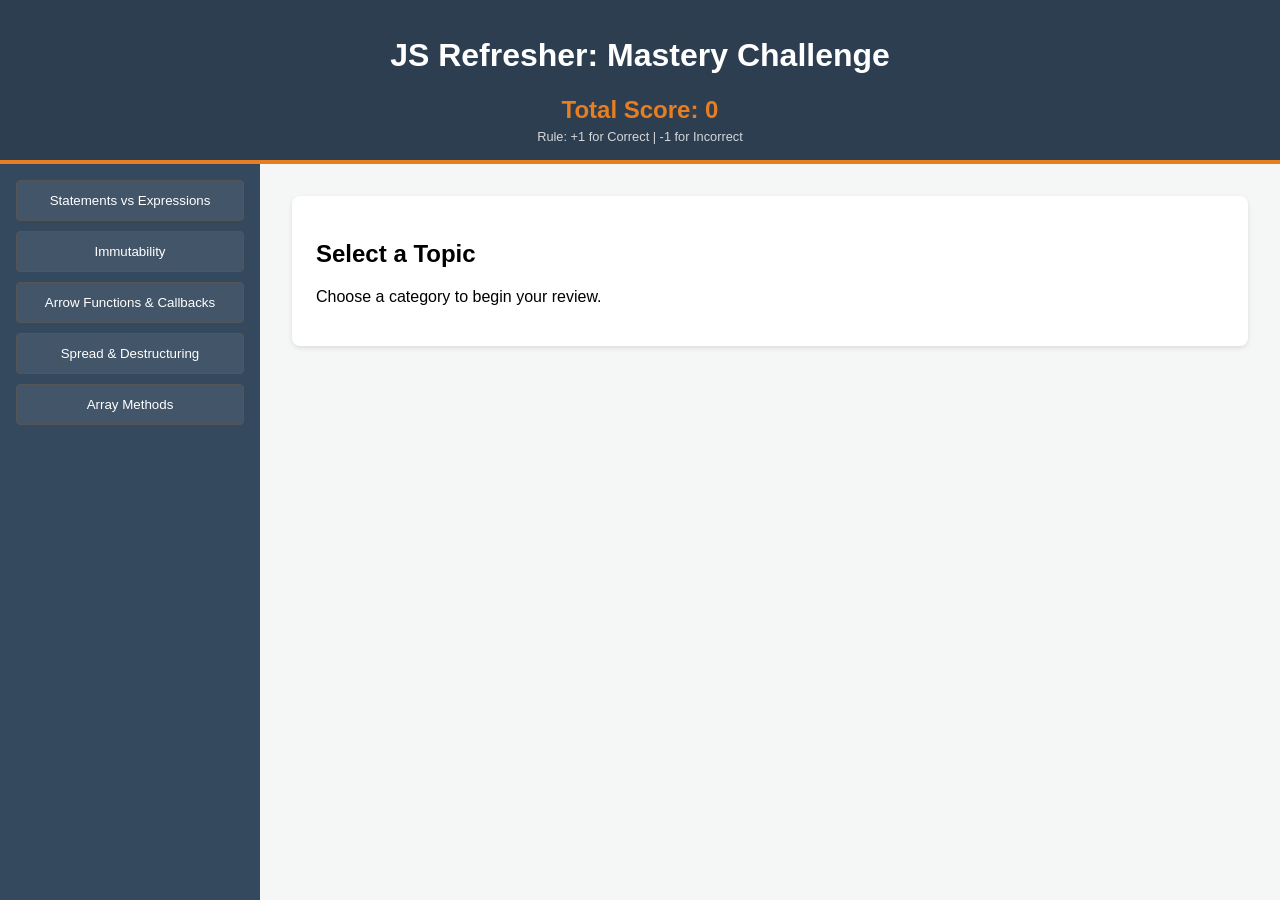
==== index.html @ a1f3dc90 "Initial commit: JS Refresher bilingual quiz app" ====
<!DOCTYPE html>
<html lang="en">
<head>
    <meta charset="UTF-8">
    <meta name="viewport" content="width=device-width, initial-scale=1.0">
    <title>JS Refresher: Teacher Edition</title>
    <link rel="stylesheet" href="style.css">
</head>
<body>
    <header>
        <h1>JS Refresher: Mastery Challenge</h1>
        <div class="score-container">
            <div id="score-board">Total Score: 0</div>
            <div class="rules">Rule: +1 for Correct | -1 for Incorrect</div>
        </div>
    </header>

    <main id="app-container">
        <nav class="sidebar">
            <button onclick="startTopic('statements')">Statements vs Expressions</button>
            <button onclick="startTopic('immutability')">Immutability</button>
            <button onclick="startTopic('functions')">Arrow Functions & Callbacks</button>
            <button onclick="startTopic('data')">Spread & Destructuring</button>
            <button onclick="startTopic('arrays')">Array Methods</button>
        </nav>

        <section class="content-display">
            <div id="theory-card" class="card">
                <h2 id="topic-title">Select a Topic</h2>
                <p id="topic-theory">Choose a category to begin your review.</p>
            </div>

            <div id="exercise-card" class="card hidden">
                <div class="stats">Question: <span id="q-count">0</span>/5</div>
                <h3 id="exercise-text"></h3>
                <p id="exercise-text-cn" class="cn-text"></p>
                <input type="text" id="user-input" placeholder="Your answer...">
                <div class="controls">
                    <button id="check-btn">Submit Answer</button>
                    <button id="next-btn" class="hidden">Next Question</button>
                </div>
                <p id="feedback"></p>
                <div id="explanation-box" class="hidden">
                    <hr>
                    <strong>The Right Answer:</strong> <span id="correct-ans-display"></span><span id="correct-ans-cn" class="cn-text"></span><br>
                    <p id="explanation-text"></p>
                    <p id="explanation-text-cn" class="cn-text"></p>
                </div>
            </div>
        </section>
    </main>
    <script src="script.js"></script>
</body>
</html>
---- style.css ----
:root {
    --primary: #2c3e50;
    --accent: #e67e22;
    --bg: #f4f7f6;
    --white: #ffffff;
    --error: #e74c3c;
    --success: #27ae60;
}

body { font-family: sans-serif; background: var(--bg); margin: 0; display: flex; flex-direction: column; height: 100vh; }
header { background: var(--primary); color: white; text-align: center; padding: 1rem; border-bottom: 4px solid var(--accent); }

.score-container { margin-top: 10px; display: flex; flex-direction: column; align-items: center; }
#score-board { font-size: 1.5rem; font-weight: bold; color: var(--accent); }
.rules { font-size: 0.8rem; opacity: 0.8; margin-top: 5px; }

#app-container { display: grid; grid-template-columns: 260px 1fr; flex: 1; }
.sidebar { background: #34495e; padding: 1rem; display: flex; flex-direction: column; gap: 10px; }
.sidebar button { padding: 12px; background: #ffffff11; color: white; border: 1px solid #555; cursor: pointer; border-radius: 4px; transition: 0.3s; }
.sidebar button:hover { background: var(--accent); }

.content-display { padding: 2rem; display: flex; flex-direction: column; gap: 20px; }
.card { background: var(--white); padding: 1.5rem; border-radius: 8px; box-shadow: 0 2px 5px rgba(0,0,0,0.1); }
.hidden { display: none; }
.stats { font-size: 0.8rem; color: #777; margin-bottom: 10px; }

input { padding: 10px; width: 60%; margin-right: 10px; border: 1px solid #ddd; }
#check-btn, #next-btn { padding: 10px 20px; border: none; cursor: pointer; color: white; border-radius: 4px; }
#check-btn { background: var(--primary); }
#next-btn { background: var(--accent); }
#feedback { margin-top: 15px; font-weight: bold; }

/* ... (Previous CSS remains same) ... */

#explanation-box {
    margin-top: 15px;
    padding: 15px;
    background-color: #fcfcfc;
    border-left: 5px solid var(--accent);
    font-size: 0.95rem;
    line-height: 1.4;
    color: #444;
}

hr { border: 0; border-top: 1px solid #eee; margin: 10px 0; }

.hidden { display: none !important; }

/* Chinese translation lines shown alongside the English originals */
.cn-text { color: #7f8c8d; }
#exercise-text-cn { font-weight: normal; font-size: 1.05rem; margin: 6px 0 0; }
#explanation-text-cn { margin: 4px 0 0; }
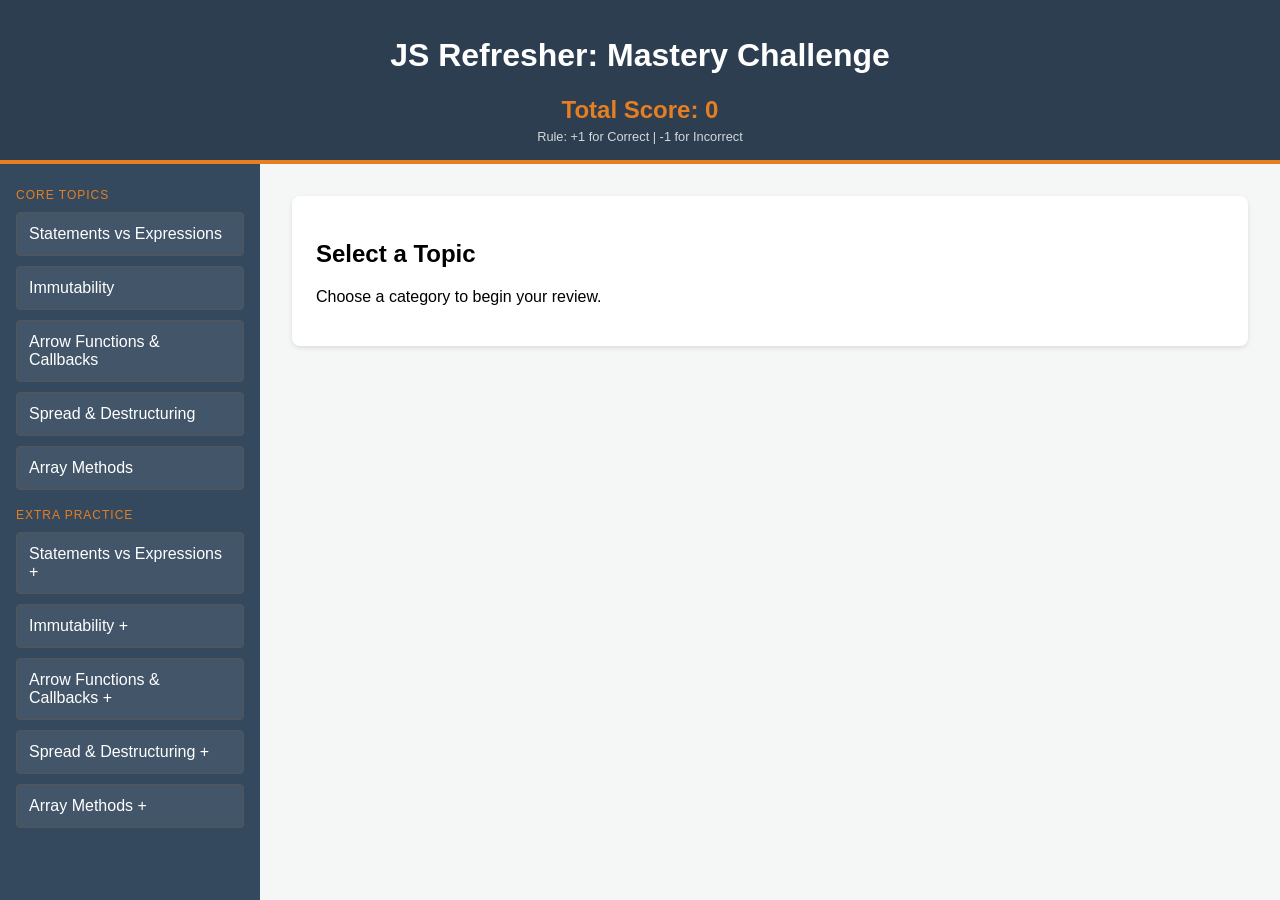
==== commit ba26466a: "Add extra practice pages (8 more questions per topic)" ====
--- a/index.html
+++ b/index.html
@@ -17,11 +17,19 @@
 
     <main id="app-container">
         <nav class="sidebar">
+            <div class="sidebar-section">Core Topics</div>
             <button onclick="startTopic('statements')">Statements vs Expressions</button>
             <button onclick="startTopic('immutability')">Immutability</button>
-            <button onclick="startTopic('functions')">Arrow Functions & Callbacks</button>
-            <button onclick="startTopic('data')">Spread & Destructuring</button>
+            <button onclick="startTopic('functions')">Arrow Functions &amp; Callbacks</button>
+            <button onclick="startTopic('data')">Spread &amp; Destructuring</button>
             <button onclick="startTopic('arrays')">Array Methods</button>
+
+            <div class="sidebar-section">Extra Practice</div>
+            <a class="sidebar-link" href="extras/statements/index.html">Statements vs Expressions +</a>
+            <a class="sidebar-link" href="extras/immutability/index.html">Immutability +</a>
+            <a class="sidebar-link" href="extras/functions/index.html">Arrow Functions &amp; Callbacks +</a>
+            <a class="sidebar-link" href="extras/data/index.html">Spread &amp; Destructuring +</a>
+            <a class="sidebar-link" href="extras/arrays/index.html">Array Methods +</a>
         </nav>
 
         <section class="content-display">
--- a/style.css
+++ b/style.css
@@ -14,10 +14,13 @@
 #score-board { font-size: 1.5rem; font-weight: bold; color: var(--accent); }
 .rules { font-size: 0.8rem; opacity: 0.8; margin-top: 5px; }
 
-#app-container { display: grid; grid-template-columns: 260px 1fr; flex: 1; }
-.sidebar { background: #34495e; padding: 1rem; display: flex; flex-direction: column; gap: 10px; }
-.sidebar button { padding: 12px; background: #ffffff11; color: white; border: 1px solid #555; cursor: pointer; border-radius: 4px; transition: 0.3s; }
-.sidebar button:hover { background: var(--accent); }
+#app-container { display: grid; grid-template-columns: 260px 1fr; flex: 1; min-height: 0; }
+.sidebar { background: #34495e; padding: 1rem; display: flex; flex-direction: column; gap: 10px; overflow-y: auto; }
+.sidebar button, .sidebar a.sidebar-link { padding: 12px; background: #ffffff11; color: white; border: 1px solid #555; cursor: pointer; border-radius: 4px; transition: 0.3s; text-decoration: none; font-size: 1rem; text-align: left; font-family: inherit; }
+.sidebar button:hover, .sidebar a.sidebar-link:hover { background: var(--accent); }
+.sidebar-section { margin-top: 8px; color: var(--accent); font-size: 0.75rem; letter-spacing: 1px; text-transform: uppercase; }
+.sidebar a.sidebar-link.back-link { background: var(--accent); border-color: var(--accent); margin-bottom: 4px; font-weight: bold; }
+.sidebar a.sidebar-link.back-link:hover { background: #cf711f; }
 
 .content-display { padding: 2rem; display: flex; flex-direction: column; gap: 20px; }
 .card { background: var(--white); padding: 1.5rem; border-radius: 8px; box-shadow: 0 2px 5px rgba(0,0,0,0.1); }
@@ -25,10 +28,12 @@
 .stats { font-size: 0.8rem; color: #777; margin-bottom: 10px; }
 
 input { padding: 10px; width: 60%; margin-right: 10px; border: 1px solid #ddd; }
-#check-btn, #next-btn { padding: 10px 20px; border: none; cursor: pointer; color: white; border-radius: 4px; }
+#check-btn, #next-btn, #restart-btn { padding: 10px 20px; border: none; cursor: pointer; color: white; border-radius: 4px; margin-right: 8px; }
 #check-btn { background: var(--primary); }
 #next-btn { background: var(--accent); }
+#restart-btn { background: #2980b9; }
 #feedback { margin-top: 15px; font-weight: bold; }
+#topic-theory-cn { margin: 4px 0 0; }
 
 /* ... (Previous CSS remains same) ... */
 
